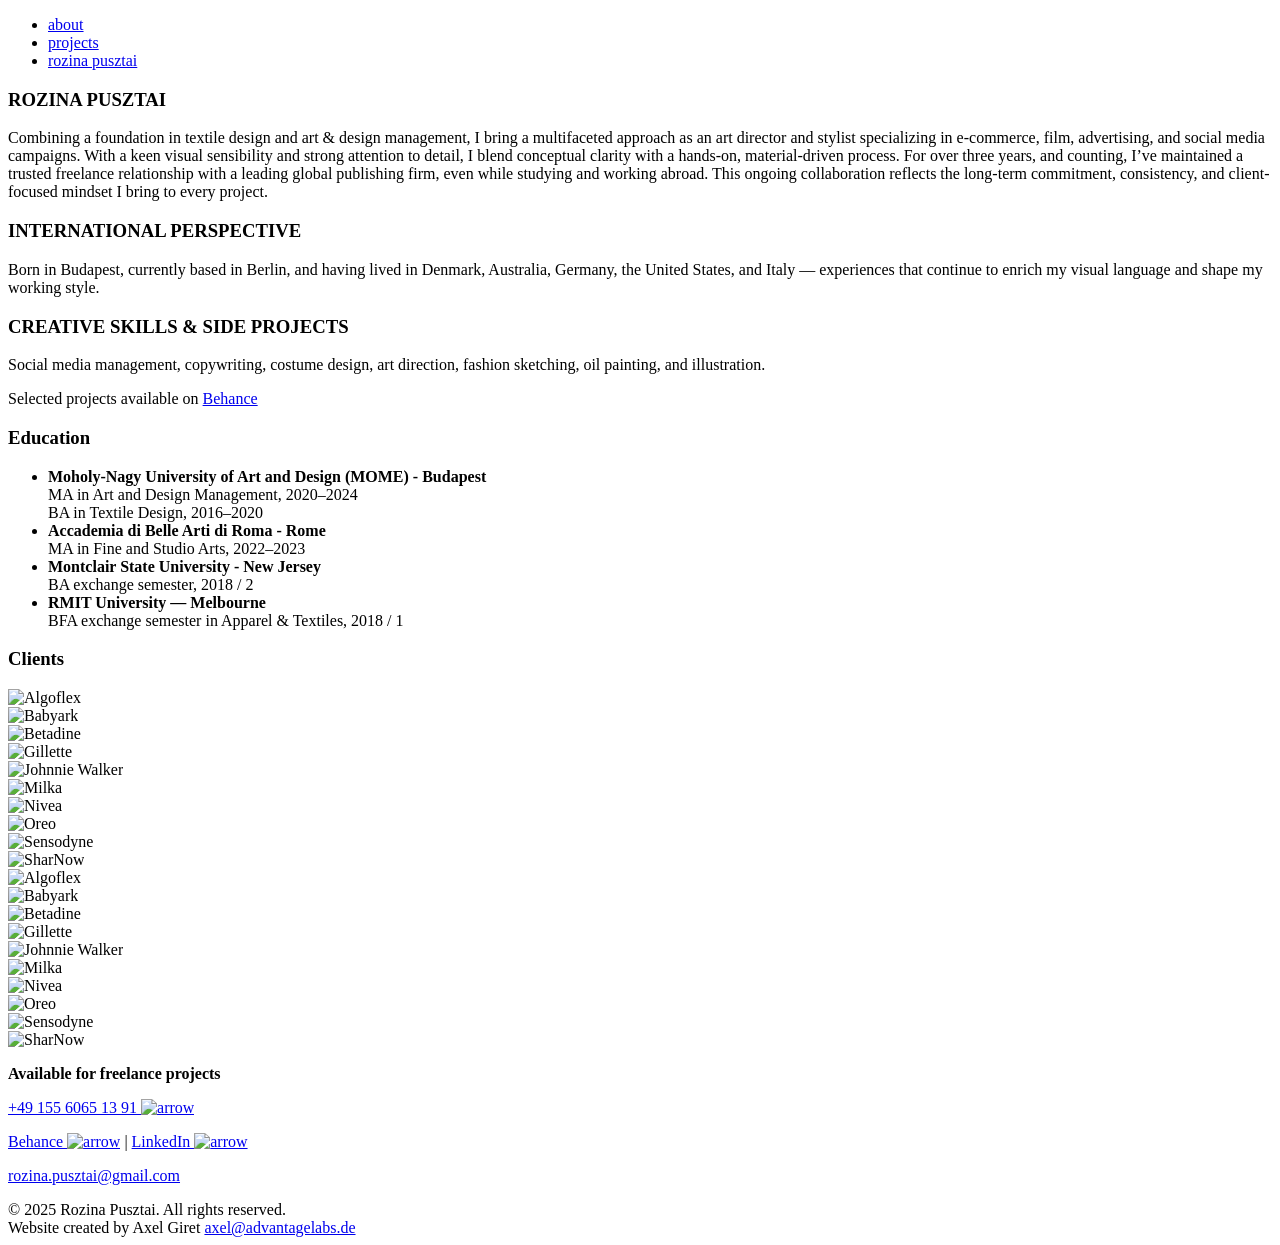
==== about.html @ f629d9df "fix broken asset paths and remove non-functional templates Fix ../assets/ paths in index.html and ab" ====
<!DOCTYPE html>
<html lang="en">
<head>
    <meta charset="UTF-8">
    <title>about Rozina</title>
       <link rel="apple-touch-icon" sizes="180x180" href="assets/images/favicon/apple-touch-icon.png">
<link rel="icon" type="image/png" sizes="32x32" href="assets/images/favicon/favicon-32x32.png">
<link rel="icon" type="image/png" sizes="16x16" href="assets/images/favicon/favicon-16x16.png">
<link rel="manifest" href="assets/images/favicon/site.webmanifest">
    <meta name="viewport" content="width=device-width, initial-scale=1.0, viewport-fit=cover">
<meta name="description" content="ROZINA PUSZTAI — Berlin-based art director and stylist with global experience in film, fashion, and digital campaigns.">    <link rel="stylesheet" href="assets/styles/styles.css">
</head>
<body  class="grey-bg">
<nav class="navbar grey-navbar">
  <ul class="navbar-menu">
    <li><a href="about.html">about</a></li>
    <li><a href="index.html" role="button">projects</a></li>    <li class="nav-right"><a href="index.html">rozina pusztai</a></li>
  </ul>
</nav>




<section class="content-stack">
  <!-- TWO-COLUMN WRAPPER -->
  <div class="two-col">
    <!-- ABOUT -->
    <section id="about" class="section about">
      <h1 class="name">ROZINA PUSZTAI</h1>
      <p>
        Combining a foundation in textile design and art &amp; design management, I bring a multifaceted approach as an art director and stylist
        specializing in e-commerce, film, advertising, and social media campaigns. With a keen visual sensibility and strong attention to detail,
        I blend conceptual clarity with a hands-on, material-driven process. For over three years, and counting, I’ve maintained a trusted freelance
        relationship with a leading global publishing firm, even while studying and working abroad. This ongoing collaboration reflects the long-term
        commitment, consistency, and client-focused mindset I bring to every project.
      </p>

      <h3>INTERNATIONAL PERSPECTIVE</h3>
      <p>
        Born in Budapest, currently based in Berlin, and having lived in Denmark, Australia, Germany, the United States, and Italy — experiences
        that continue to enrich my visual language and shape my working style.
      </p>

      <h3>CREATIVE SKILLS &amp; SIDE PROJECTS</h3>
      <p>
        Social media management, copywriting, costume design, art direction, fashion sketching, oil painting, and illustration.
      </p>

      <p class="behance">
        Selected projects available on
        <a href="https://www.behance.net/rozinapusz8707" target="_blank" rel="noopener noreferrer">Behance</a>
      </p>
    </section>

    <!-- EDUCATION -->
    <section class="section education">
        <div class="edu-wrapper">

      <h1 class="name">Education</h1>
      <ul class="edu-list">
        <li>
          <strong>Moholy-Nagy University of Art and Design (MOME) - Budapest</strong><br>
          MA in Art and Design Management, 2020–2024<br>
          BA in Textile Design, 2016–2020
        </li>
        <li>
          <strong>Accademia di Belle Arti di Roma - Rome</strong><br>
          MA in Fine and Studio Arts, 2022–2023
        </li>
        <li>
          <strong>Montclair State University - New Jersey</strong><br>
          BA exchange semester, 2018 / 2
        </li>
        <li>
          <strong>RMIT University — Melbourne</strong><br>
          BFA exchange semester in Apparel &amp; Textiles, 2018 / 1
        </li>
      </ul>
      </div>
    </section>
  </div>

  <!-- CLIENTS (full width under both) -->
  <section class="section clients">
    <h1 class="client-title">Clients</h1>

    <div class="slider">
      <div class="slide-track">
        <div class="slide"><img src="assets/images/clients_logo/algoflex_no_bg.png" alt="Algoflex"></div>
        <div class="slide"><img src="assets/images/clients_logo/babyark_no_bg.png" alt="Babyark"></div>
        <div class="slide"><img src="assets/images/clients_logo/betadine_no_bg.png" alt="Betadine"></div>
        <div class="slide"><img src="assets/images/clients_logo/gillette_no_bg.png" alt="Gillette"></div>
        <div class="slide"><img src="assets/images/clients_logo/johnnie_walker_logo.png" alt="Johnnie Walker"></div>
        <div class="slide"><img src="assets/images/clients_logo/milka_no_bg.png" alt="Milka"></div>
        <div class="slide"><img src="assets/images/clients_logo/nivea_logo1.png" alt="Nivea"></div>
        <div class="slide"><img src="assets/images/clients_logo/oreo_logo.png" alt="Oreo"></div>
        <div class="slide"><img src="assets/images/clients_logo/sensodyne_no_bg.png" alt="Sensodyne"></div>
        <div class="slide"><img src="assets/images/clients_logo/sharnow_no_bg.png" alt="SharNow"></div>

        <!-- duplicates -->
        <div class="slide"><img src="assets/images/clients_logo/algoflex_no_bg.png" alt="Algoflex"></div>
        <div class="slide"><img src="assets/images/clients_logo/babyark_no_bg.png" alt="Babyark"></div>
        <div class="slide"><img src="assets/images/clients_logo/betadine_no_bg.png" alt="Betadine"></div>
        <div class="slide"><img src="assets/images/clients_logo/gillette_no_bg.png" alt="Gillette"></div>
        <div class="slide"><img src="assets/images/clients_logo/johnnie_walker_logo.png" alt="Johnnie Walker"></div>
        <div class="slide"><img src="assets/images/clients_logo/milka_no_bg.png" alt="Milka"></div>
        <div class="slide"><img src="assets/images/clients_logo/nivea_logo1.png" alt="Nivea"></div>
        <div class="slide"><img src="assets/images/clients_logo/oreo_logo.png" alt="Oreo"></div>
        <div class="slide"><img src="assets/images/clients_logo/sensodyne_no_bg.png" alt="Sensodyne"></div>
        <div class="slide"><img src="assets/images/clients_logo/sharnow_no_bg.png" alt="SharNow"></div>
      </div>
    </div>
  </section>
</section>

<footer class="footer">
  <div class="footer-top">
    <div class="footer-section">

       <p><strong>Available for freelance projects</strong> </p> 
    </div>
    <div class="footer-section">
      <p><a href="tel:+49 155 6065 13 91">+49 155 6065 13 91 <img src="assets/images/styling/arrow.svg" alt="arrow" class="arrow-icon"></a></p>
    </div>

    <div class="footer-section">
      <p>
        <a href="https://www.behance.net/rozinapusz8707" target="_blank" rel="noopener noreferrer">Behance <img src="assets/images/styling/arrow.svg" alt="arrow" class="arrow-icon"></a> |
        <a href="https://www.linkedin.com/in/rozina-pusztai/" target="_blank" rel="noopener noreferrer">LinkedIn <img src="assets/images/styling/arrow.svg" alt="arrow" class="arrow-icon"></a>
      </p>
    </div>

    <div class="footer-section">
      <p><a href="mailto:rozina.pusztai@gmail.com">rozina.pusztai@gmail.com</a></p>
    </div>

   
  </div>

  <div class="footer-bottom">
    <div>&copy; 2025 Rozina Pusztai. All rights reserved.</div>
    <div class ="email-axel">Website created by Axel Giret <a href="mailto:axel@advantagelabs.de">axel@advantagelabs.de</a></div>

  </div>
</footer>

<script src="assets/js/script.js"></script>
</body>

</html>
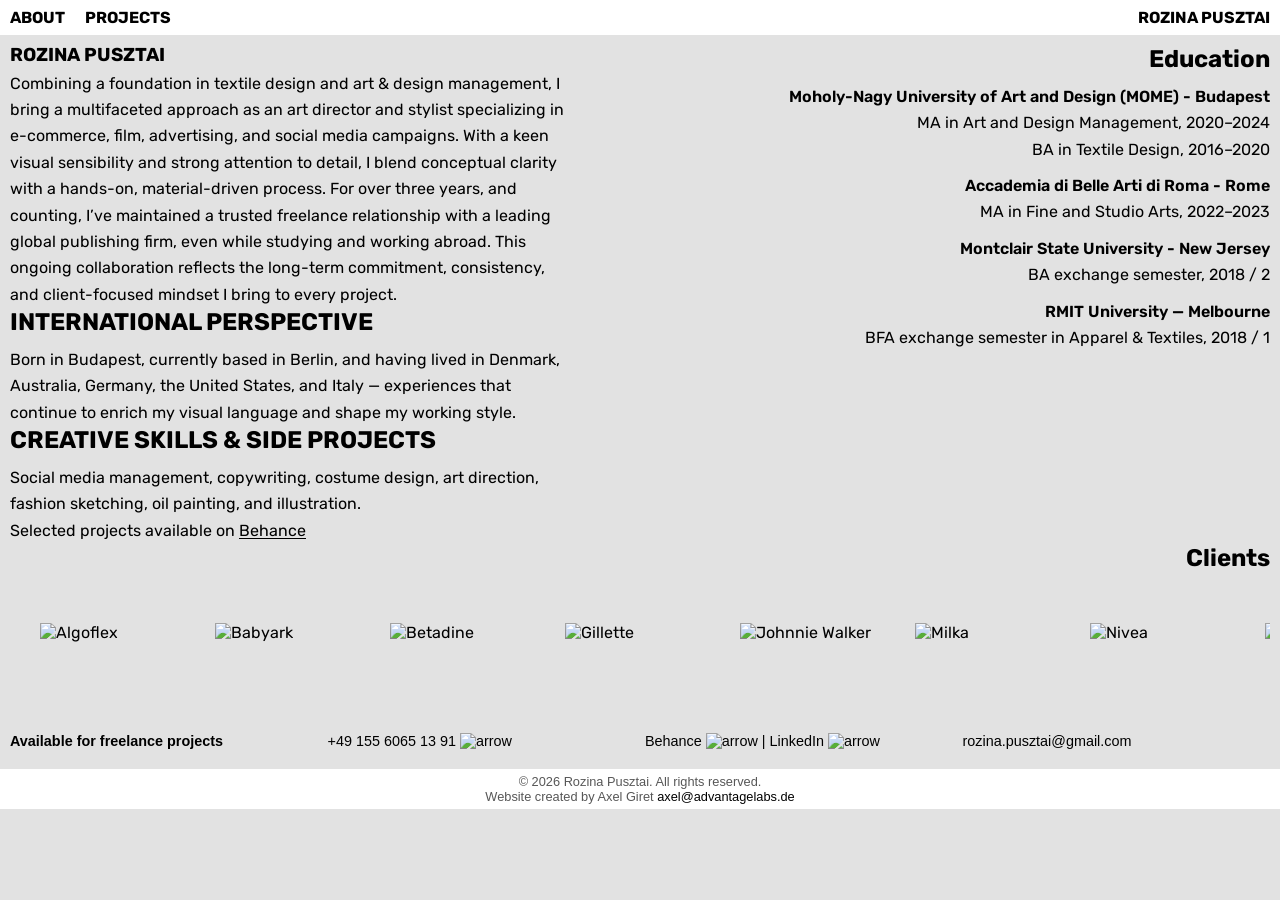
==== commit 49a3aa95: "improve SEO: OG tags, unique descriptions, heading hierarchy, webmanifest Add Open Graph and Twitter" ====
--- a/about.html
+++ b/about.html
@@ -8,7 +8,17 @@
 <link rel="icon" type="image/png" sizes="16x16" href="assets/images/favicon/favicon-16x16.png">
 <link rel="manifest" href="assets/images/favicon/site.webmanifest">
     <meta name="viewport" content="width=device-width, initial-scale=1.0, viewport-fit=cover">
-<meta name="description" content="ROZINA PUSZTAI — Berlin-based art director and stylist with global experience in film, fashion, and digital campaigns.">    <link rel="stylesheet" href="assets/styles/styles.css">
+    <meta name="description" content="About Rozina Pusztai — Berlin-based art director and stylist specializing in e-commerce, film, advertising, and social media campaigns.">
+    <meta property="og:title" content="About Rozina Pusztai — Art Director & Stylist">
+    <meta property="og:description" content="Berlin-based art director and stylist specializing in e-commerce, film, advertising, and social media campaigns.">
+    <meta property="og:image" content="https://rozina.eu/assets/images/1_cukovy/CUKOVY_Cover_2.jpg">
+    <meta property="og:url" content="https://rozina.eu/about.html">
+    <meta property="og:type" content="website">
+    <meta name="twitter:card" content="summary_large_image">
+    <meta name="twitter:title" content="About Rozina Pusztai — Art Director & Stylist">
+    <meta name="twitter:description" content="Berlin-based art director and stylist specializing in e-commerce, film, advertising, and social media campaigns.">
+    <meta name="twitter:image" content="https://rozina.eu/assets/images/1_cukovy/CUKOVY_Cover_2.jpg">
+    <link rel="stylesheet" href="assets/styles/styles.css">
 </head>
 <body  class="grey-bg">
 <nav class="navbar grey-navbar">
@@ -35,13 +45,13 @@
         commitment, consistency, and client-focused mindset I bring to every project.
       </p>
 
-      <h3>INTERNATIONAL PERSPECTIVE</h3>
+      <h2>INTERNATIONAL PERSPECTIVE</h2>
       <p>
         Born in Budapest, currently based in Berlin, and having lived in Denmark, Australia, Germany, the United States, and Italy — experiences
         that continue to enrich my visual language and shape my working style.
       </p>
 
-      <h3>CREATIVE SKILLS &amp; SIDE PROJECTS</h3>
+      <h2>CREATIVE SKILLS &amp; SIDE PROJECTS</h2>
       <p>
         Social media management, copywriting, costume design, art direction, fashion sketching, oil painting, and illustration.
       </p>
@@ -56,7 +66,7 @@
     <section class="section education">
         <div class="edu-wrapper">
 
-      <h1 class="name">Education</h1>
+      <h2 class="name">Education</h2>
       <ul class="edu-list">
         <li>
           <strong>Moholy-Nagy University of Art and Design (MOME) - Budapest</strong><br>
@@ -82,32 +92,32 @@
 
   <!-- CLIENTS (full width under both) -->
   <section class="section clients">
-    <h1 class="client-title">Clients</h1>
+    <h2 class="client-title">Clients</h2>
 
     <div class="slider">
       <div class="slide-track">
-        <div class="slide"><img src="assets/images/clients_logo/algoflex_no_bg.png" alt="Algoflex"></div>
-        <div class="slide"><img src="assets/images/clients_logo/babyark_no_bg.png" alt="Babyark"></div>
-        <div class="slide"><img src="assets/images/clients_logo/betadine_no_bg.png" alt="Betadine"></div>
-        <div class="slide"><img src="assets/images/clients_logo/gillette_no_bg.png" alt="Gillette"></div>
-        <div class="slide"><img src="assets/images/clients_logo/johnnie_walker_logo.png" alt="Johnnie Walker"></div>
-        <div class="slide"><img src="assets/images/clients_logo/milka_no_bg.png" alt="Milka"></div>
-        <div class="slide"><img src="assets/images/clients_logo/nivea_logo1.png" alt="Nivea"></div>
-        <div class="slide"><img src="assets/images/clients_logo/oreo_logo.png" alt="Oreo"></div>
-        <div class="slide"><img src="assets/images/clients_logo/sensodyne_no_bg.png" alt="Sensodyne"></div>
-        <div class="slide"><img src="assets/images/clients_logo/sharnow_no_bg.png" alt="SharNow"></div>
+        <div class="slide"><img src="assets/images/clients_logo/algoflex_no_bg.png" alt="Algoflex" loading="lazy"></div>
+        <div class="slide"><img src="assets/images/clients_logo/babyark_no_bg.png" alt="Babyark" loading="lazy"></div>
+        <div class="slide"><img src="assets/images/clients_logo/betadine_no_bg.png" alt="Betadine" loading="lazy"></div>
+        <div class="slide"><img src="assets/images/clients_logo/gillette_no_bg.png" alt="Gillette" loading="lazy"></div>
+        <div class="slide"><img src="assets/images/clients_logo/johnnie_walker_logo.png" alt="Johnnie Walker" loading="lazy"></div>
+        <div class="slide"><img src="assets/images/clients_logo/milka_no_bg.png" alt="Milka" loading="lazy"></div>
+        <div class="slide"><img src="assets/images/clients_logo/nivea_logo1.png" alt="Nivea" loading="lazy"></div>
+        <div class="slide"><img src="assets/images/clients_logo/oreo_logo.png" alt="Oreo" loading="lazy"></div>
+        <div class="slide"><img src="assets/images/clients_logo/sensodyne_no_bg.png" alt="Sensodyne" loading="lazy"></div>
+        <div class="slide"><img src="assets/images/clients_logo/sharnow_no_bg.png" alt="SharNow" loading="lazy"></div>
 
         <!-- duplicates -->
-        <div class="slide"><img src="assets/images/clients_logo/algoflex_no_bg.png" alt="Algoflex"></div>
-        <div class="slide"><img src="assets/images/clients_logo/babyark_no_bg.png" alt="Babyark"></div>
-        <div class="slide"><img src="assets/images/clients_logo/betadine_no_bg.png" alt="Betadine"></div>
-        <div class="slide"><img src="assets/images/clients_logo/gillette_no_bg.png" alt="Gillette"></div>
-        <div class="slide"><img src="assets/images/clients_logo/johnnie_walker_logo.png" alt="Johnnie Walker"></div>
-        <div class="slide"><img src="assets/images/clients_logo/milka_no_bg.png" alt="Milka"></div>
-        <div class="slide"><img src="assets/images/clients_logo/nivea_logo1.png" alt="Nivea"></div>
-        <div class="slide"><img src="assets/images/clients_logo/oreo_logo.png" alt="Oreo"></div>
-        <div class="slide"><img src="assets/images/clients_logo/sensodyne_no_bg.png" alt="Sensodyne"></div>
-        <div class="slide"><img src="assets/images/clients_logo/sharnow_no_bg.png" alt="SharNow"></div>
+        <div class="slide"><img src="assets/images/clients_logo/algoflex_no_bg.png" alt="Algoflex" loading="lazy"></div>
+        <div class="slide"><img src="assets/images/clients_logo/babyark_no_bg.png" alt="Babyark" loading="lazy"></div>
+        <div class="slide"><img src="assets/images/clients_logo/betadine_no_bg.png" alt="Betadine" loading="lazy"></div>
+        <div class="slide"><img src="assets/images/clients_logo/gillette_no_bg.png" alt="Gillette" loading="lazy"></div>
+        <div class="slide"><img src="assets/images/clients_logo/johnnie_walker_logo.png" alt="Johnnie Walker" loading="lazy"></div>
+        <div class="slide"><img src="assets/images/clients_logo/milka_no_bg.png" alt="Milka" loading="lazy"></div>
+        <div class="slide"><img src="assets/images/clients_logo/nivea_logo1.png" alt="Nivea" loading="lazy"></div>
+        <div class="slide"><img src="assets/images/clients_logo/oreo_logo.png" alt="Oreo" loading="lazy"></div>
+        <div class="slide"><img src="assets/images/clients_logo/sensodyne_no_bg.png" alt="Sensodyne" loading="lazy"></div>
+        <div class="slide"><img src="assets/images/clients_logo/sharnow_no_bg.png" alt="SharNow" loading="lazy"></div>
       </div>
     </div>
   </section>
@@ -120,13 +130,13 @@
        <p><strong>Available for freelance projects</strong> </p> 
     </div>
     <div class="footer-section">
-      <p><a href="tel:+49 155 6065 13 91">+49 155 6065 13 91 <img src="assets/images/styling/arrow.svg" alt="arrow" class="arrow-icon"></a></p>
+      <p><a href="tel:+49 155 6065 13 91">+49 155 6065 13 91 <img src="assets/images/styling/arrow.svg" alt="arrow" class="arrow-icon" loading="lazy"></a></p>
     </div>
 
     <div class="footer-section">
       <p>
-        <a href="https://www.behance.net/rozinapusz8707" target="_blank" rel="noopener noreferrer">Behance <img src="assets/images/styling/arrow.svg" alt="arrow" class="arrow-icon"></a> |
-        <a href="https://www.linkedin.com/in/rozina-pusztai/" target="_blank" rel="noopener noreferrer">LinkedIn <img src="assets/images/styling/arrow.svg" alt="arrow" class="arrow-icon"></a>
+        <a href="https://www.behance.net/rozinapusz8707" target="_blank" rel="noopener noreferrer">Behance <img src="assets/images/styling/arrow.svg" alt="arrow" class="arrow-icon" loading="lazy"></a> |
+        <a href="https://www.linkedin.com/in/rozina-pusztai/" target="_blank" rel="noopener noreferrer">LinkedIn <img src="assets/images/styling/arrow.svg" alt="arrow" class="arrow-icon" loading="lazy"></a>
       </p>
     </div>
 
@@ -138,7 +148,7 @@
   </div>
 
   <div class="footer-bottom">
-    <div>&copy; 2025 Rozina Pusztai. All rights reserved.</div>
+    <div>&copy; 2026 Rozina Pusztai. All rights reserved.</div>
     <div class ="email-axel">Website created by Axel Giret <a href="mailto:axel@advantagelabs.de">axel@advantagelabs.de</a></div>
 
   </div>
--- a/assets/styles/styles.css
+++ b/assets/styles/styles.css
@@ -0,0 +1,706 @@
+/* font import */
+@import url('https://fonts.googleapis.com/css2?family=Titan+One&display=swap');
+@import url('https://fonts.googleapis.com/css2?family=Edu+QLD+Beginner:wght@400..700&family=Inter:ital,opsz,wght@0,14..32,100..900;1,14..32,100..900&family=Oswald:wght@200..700&family=Playfair+Display:ital,wght@0,400..900;1,400..900&family=Rubik:ital,wght@0,300..900;1,300..900&display=swap');
+@import url('https://fonts.googleapis.com/css2?family=Inter:wght@400;600;700&display=swap');
+
+@font-face {
+  font-family: 'Rubik';
+  src: url('assets/styles/fonts/Rubik-VariableFont_wght.ttf') format('truetype');
+  font-weight: 100 900; /* supports all weights from 100 to 900 */
+  font-style: normal;
+}
+
+/* Italic Variable Font */
+@font-face {
+  font-family: 'Rubik';
+  src: url('assets/styles/fonts/Rubik-Italic-VariableFont_wght.ttf') format('truetype');
+  font-weight: 100 900;
+  font-style: italic;
+}
+
+@font-face {
+  font-family: 'RadioGrotesk';
+  src: url('./fonts/RadioGrotesk-Regular.woff2') format('woff2');
+  font-weight: normal;
+  font-style: normal;
+}
+
+@font-face {
+  font-family: 'MonumentExtended';
+  src: url('./fonts/MonumentExtended-Ultrabold.woff2') format('woff2');
+  font-weight: 900;
+  font-style: normal;
+}
+
+/* * {
+  border: 1px solid red !important;
+} */
+
+/* css roots */
+:root {
+  --main-font: 'Rubik', sans-serif;
+}
+
+/* styles */
+
+html, body {
+  margin: 0;
+  padding: 0;
+  height: 100vh;
+  font-family: var(--main-font);
+  background-color: #e2e2e2; /* example grey, change as needed */
+  overflow-x: hidden;
+}
+
+.navbar {
+  background-color: #ffffff; /* example grey, change as needed */
+  padding: 8px 10px;
+  font-weight: bold;
+  font-family: var(--main-font);
+   position: sticky;    /* stays in normal flow, then sticks */
+  top: 0;
+  z-index: 1000; 
+
+
+}
+
+
+
+
+
+
+.navbar-menu {
+  list-style: none;
+  display: flex;
+  align-items: center;
+  margin: 0;
+  padding: 0;
+}
+
+.navbar-menu li {
+  margin-right: 20px;
+}
+
+.navbar-menu li.nav-right {
+  margin-left: auto; /* pushes this item to the far right */
+  margin-right: 0;
+}
+
+.navbar-menu a {
+  text-decoration: none;
+  color: black;
+  text-transform: uppercase;
+}
+
+
+/* Default: 1 column for mobile */
+.image-grid {
+  display: grid;
+  grid-template-columns: 1fr;
+  gap: 2px;
+  padding: 0;
+  margin: 0;
+  width: 100%;
+  background-color: #fff; /* example grey, change as needed */
+  border-bottom: 5px solid #fff; /* example black, change as needed */
+}
+
+.image-grid a {
+  position: relative;
+  display: block;
+  overflow: hidden;}
+
+.image-grid img,
+.image-grid video {
+  width: 100%;
+  height: 700px;
+  object-fit: cover;
+  display: block;
+}
+
+@media (max-width: 759px) {
+  .image-grid .johnnie-walker-video {
+    width: 100%;
+    height: 300px;
+  }
+
+  .image-grid .nivea-video {
+    width: 100%;
+    height: 400px;
+  }
+
+  .image-grid .upcycled-img {
+    width: 100%;
+    height: 350px;
+  }
+}
+
+@media (min-width: 760px) {
+  .image-grid img,
+  .image-grid video {
+    width: 100%;
+  height: 760px;
+}
+}
+
+
+/* The label itself */
+.image-label {
+  position: absolute;
+  bottom: 0;
+  left: 0;
+  right: 0;
+  background-color: white;
+  color: black;
+  text-align: center;
+  padding: 20px 0;
+  font-size: 16px;
+  font-family: var(--main-font);
+
+  opacity: 0;
+  transition: opacity 0.1s ease;
+}
+/* Show label only on hover */
+.image-grid a:hover .image-label {
+  opacity: 1;
+}
+
+
+
+/* Ensure label is above the veil */
+.image-label {
+  z-index: 2;
+}
+
+
+/* Optional: specific object-position overrides */
+.cukovy-img { object-position: center 10%; }
+.babyark-img { object-position: 20% center; }
+.costume-design-img { object-position: center 90%; }
+.nivea-video {
+  height: 400px;
+  object-position: 50% 50%;
+}
+.algoflex-img { object-position: center 90%; }
+.upcycled-img { object-position: 27% 20%; }
+
+
+
+.red-img { object-position: 20% 60%; }
+
+@media (min-width: 760px) {
+  .image-grid {
+    grid-template-columns: repeat(2, 1fr);
+    gap: 5px;
+  }
+
+  .algoflex-img {
+    object-position: center 70%;
+  }
+
+  .upcycled-img {
+    object-position: 15%;
+  }
+
+
+  /* White veil overlay ONLY on desktop */
+  .image-grid a::before {
+    content: '';
+    position: absolute;
+    top: 0;
+    left: 0;
+    width: 100%;
+    height: 100%;
+    background-color: rgba(255, 255, 255, 0.4);
+    opacity: 1;
+    transition: opacity 0.3s ease;
+    z-index: 1;
+  }
+
+  .image-grid a:hover::before {
+    opacity: 0;
+  }
+}
+
+
+.content-stack{
+  display:flex;
+  flex-direction:column;
+  padding: 10px;
+
+}
+
+.section h1.name{
+  line-height:1.1;
+  margin-top : 0px;
+  margin-bottom:5px;
+  font-weight:700;
+}
+
+.section h2{
+  line-height:1.2;
+  margin:0 0 10px;
+  font-weight:700;
+}
+
+
+.section p, .section li{
+  font-size: var(--body);
+  line-height:1.65;
+  margin:0;
+}
+
+
+/* Behance line */
+.behance a{
+  color: inherit;
+  text-decoration: underline;
+  text-underline-offset: 2px;
+}
+
+/* Education list */
+.edu-list{
+  list-style:none;
+  padding:0;
+  margin:0;
+  display:grid;
+  gap:10px;
+}
+.edu-list li strong{ font-weight:600; }
+
+
+
+
+/* Two-column for larger screens */
+@media (min-width: 900px) {
+  .two-col {
+    display: grid;
+    grid-template-columns: 1fr 1fr;
+    gap: 150px;
+    align-items: start;
+  }
+  .education .edu-wrapper{
+    text-align: right;
+  }
+
+  .clients .client-title {
+    text-align: right;
+  }
+
+  .education .edu-list {
+    justify-items: end; /* for grid items inside ul */
+  }
+}
+
+/* slider */
+
+
+/* slider */
+@keyframes scroll {
+  0% {
+    transform: translateX(0);
+  }
+  100% {
+    transform: translateX(calc(-250px * 7));
+  }
+}
+.slider {
+  margin: auto;
+  overflow: hidden;
+  position: relative;
+  width: 100%;
+  margin-top : 40px;
+}
+.slider::before, .slider::after {
+/*   background: linear-gradient(to right, rgba(255, 255, 255, 1) 0%, rgba(255, 255, 255, 0) 100%); */
+  content: "";
+  height: 100px;
+  position: absolute;
+  width: 200px;
+  z-index: 2;
+}
+.slider::after {
+  right: 0;
+  top: 0;
+  transform: rotateZ(180deg);
+}
+.slider::before {
+  left: 0;
+  top: 0;
+}
+.slider .slide-track {
+  animation: scroll 40s linear infinite;
+  display: flex;
+  width: calc(250px * 14);
+}
+.slider .slide {
+  height: 100px;
+  width: 350px;
+  padding-left: 20px;
+}
+
+.slide img {
+  height: 60px; /* Adjust this as needed */
+  width: auto;  /* Keeps the logo proportions */
+  object-fit: contain;
+  padding: 10px; /* Optional: adds spacing inside */
+}
+
+
+/* footer */
+.footer {
+  font-family: sans-serif;
+  padding-top: 10px;
+}
+
+.footer-top {
+  display: flex;
+  flex-wrap: wrap;
+  justify-content: center;
+  gap: 10px;
+  padding-bottom: 20px;
+  text-align: left;
+  padding-right : 10px;
+  padding-left : 10px;
+}
+
+.footer-section {
+  flex: 1 1 300px; /* grow, shrink, and base width */
+  max-width: 400px;
+}
+
+.footer-section h4 {
+  margin-bottom: 8px;
+  font-size: 1rem;
+  text-transform: uppercase;
+}
+
+.footer-section p,
+.footer-section a {
+  margin: 0;
+  font-size: 0.9rem;
+  color: #000000;
+  text-decoration: none;
+}
+
+.footer-section a:hover {
+  color: #444444;
+}
+
+.footer-bottom {
+  text-align: center;
+  font-size: 0.8rem;
+  background-color: #ffffff;
+  color: #575757;
+  width: 100%;
+  padding-top: 5px;
+  padding-bottom: 5px;
+}
+
+.email-axel a {
+  color: #000000;
+  text-decoration: none;
+}
+
+
+
+.photo-container {
+  display: flex;
+  flex-direction: column;
+  align-items: center; /* center horizontally */
+  gap: 5px; /* space between images */
+  border-bottom : 5px solid #ffffff; /* example black, change as needed */
+  background-color: #ffffff; /* example grey, change as needed */
+}
+
+.photo-container img, .photo-container video {
+  max-width: 100%;
+  height: auto;
+}
+
+.description-container_cukovy, .description-container_babyark, .description-container_nivea, .description-container_red, .description-container_johnnie_walker, .description-container_algoflex, .description-container_upcycled, .description-container_costume_design {
+  padding-left: 10px;
+  padding-right: 10px;
+}
+
+.photo-container img.medium-zoomed-image {
+  height: 400px;
+  object-fit: cover;
+  
+}
+
+.photo-container img.big-zoomed-image {
+  height: 600px;
+  object-fit: cover;
+}
+
+.photo-container img.slight-zoomed-image {
+  height: 400px;
+  object-fit: cover;
+}
+
+.photo-container img.medium-vertical-cropped {
+  height: 450px;
+  width : 100%;
+  object-fit: cover;
+}
+
+.photo-container img.slight-vertical-cropped {
+  height: 600px;
+  width : 100%;
+  object-fit: cover;
+}
+
+.photo-container img.big-vertical-cropped {
+  height: 300px;
+  width : 100%;
+  object-fit: cover;
+}
+
+
+/* Desktop layout for cover + grid */
+@media (min-width: 768px) {
+  .photo-container {
+    display: grid;
+    grid-template-columns: 1fr 1fr; /* two columns for secondary images */
+  }
+
+  .photo-container .cover-photo {
+    grid-column: 1 / -1; /* span both columns */
+    width: 100%;
+    height: 800px !important;
+    object-fit: cover;
+  }
+
+  .photo-container img:not(.cover-photo) {
+    width: 100%;
+    height: 950px; /* or a fixed height if needed */
+    object-fit: cover;
+  }
+  .cover-photo.upcycled-first-image {
+  /* your styles here */
+  height: 1000px !important;
+}
+}
+
+
+/* Specific focus positions */
+.focus-center       { object-position: 50% 50%; }
+.focus-slight-bottom { object-position: 50% 63%; }
+.focus-left         { object-position: 0% 50%; }
+.focus-slight-left  { object-position: 30% 50%; }
+.focus-very-slight-left { object-position: 40% 50%; }
+.focus-right        { object-position: 100% 50%; }
+.focus-slight-right { object-position: 70% 50%; }
+.focus-top          { object-position: 50% 0%; }
+.focus-bottom       { object-position: 50% 100%; }
+.focus-right-top    { object-position: 80% 20%; }
+.focus-left-bottom  { object-position: 10% 90%; }
+
+.algoflex-cover {
+  object-position: center 90%;
+}
+
+.algoflex-second-image {
+  object-position: center 70%;
+}
+
+.algoflex-fourth-image {
+  object-position: center 90%;
+}
+
+/* Desktop override */
+@media (min-width: 768px) {
+   .photo-container .algoflex-cover {
+    grid-column: 1 / -1; /* span both columns */
+    width: 100%;
+    height: 800px !important;
+    object-fit: cover;
+      object-position: center 40%;
+
+  }
+  .algoflex-second-image{
+      object-position: center 80%;
+
+  }
+
+  .algoflex-fourth-image {
+  object-position: center 30%;
+}
+  .upcycled-first-image {
+    object-position: center 0%;
+   
+  }
+  .upcycled-second-image {
+    object-position: center 30%;
+  }
+  .upcycled-fourth-image {
+    object-position: center 10%;
+  }
+  .upcycled-sixth-image {
+    object-position: center 0%;
+  }
+}
+
+.award-container {
+  display: grid;
+  grid-template-columns: repeat(5, auto); /* use auto instead of 1fr */
+  gap: 50px; /* optional spacing between items */
+  justify-content: center; /* centers the whole grid */
+  align-items: center;
+  margin: 30px auto;
+  width: fit-content; /* makes container only as wide as its content */
+}
+
+.award-img {
+  width: 100%;
+  height: auto;
+  aspect-ratio: 1 / 1; /* ensures square shape */
+  object-fit: contain;
+}
+
+@media (min-width: 768px) {
+  .award-img {
+    height: 90px;
+    width: auto;
+  }
+}
+
+
+
+.arrow-icon {
+  width: 15px;
+  height: 15px;
+}
+
+
+.small-hr {
+  width: 50px;
+  background-color: #000000;
+  margin: 10px 10px; /* centers the line */
+}
+
+.designer-info {
+  margin-bottom : 10px;
+}
+
+/* .image-grid {
+display: flex;
+flex-wrap: wrap;
+gap: 5px;
+justify-content: center;
+} */
+
+.grid-img {
+width: 200px;
+height:140px;
+object-fit: cover;
+position: relative;
+}
+
+.masonry-grid {
+display: flex;
+flex-wrap: wrap;
+justify-content: center;
+gap: 15px;
+}
+
+.masonry-grid img {
+  margin-top : 20px;
+height: auto;
+transition: transform 0.3s ease;
+object-fit: cover;
+position: relative;
+}
+
+
+.vertical-image {
+  width: 110px;
+
+}
+
+.big-vertical-image {
+  width: 200px;
+
+}
+
+.w-medium {
+  max-height: 150px;
+  width: auto ;
+  
+}
+
+.w-small {
+  max-height: 120px;
+  width: auto ;
+  
+}
+
+/* Pure CSS chaos */
+/* .masonry-grid img:nth-child(1)  { transform: rotate(-8deg) translate(-8px, 4px); z-index: 2; }
+.masonry-grid img:nth-child(2)  { transform: rotate(6deg) translate(12px, -5px); z-index: 1; }
+.masonry-grid img:nth-child(3)  { transform: rotate(-5deg) translate(-6px, 3px); z-index: 3; }
+.masonry-grid img:nth-child(4)  { transform: rotate(7deg) translate(8px, -4px); z-index: 1; }
+.masonry-grid img:nth-child(5)  { transform: rotate(-7deg) translate(-10px, 5px); z-index: 2; }
+.masonry-grid img:nth-child(6)  { transform: rotate(4deg) translate(6px, -2px); z-index: 1; }
+.masonry-grid img:nth-child(7)  { transform: rotate(-6deg) translate(-5px, 7px); z-index: 3; }
+.masonry-grid img:nth-child(8)  { transform: rotate(5deg) translate(7px, -3px); z-index: 2; }
+.masonry-grid img:nth-child(9)  { transform: rotate(-4deg) translate(-7px, 6px); z-index: 1; }
+.masonry-grid img:nth-child(10) { transform: rotate(3deg) translate(6px, -5px); z-index: 2; }
+.masonry-grid img:nth-child(11) { transform: rotate(-3deg) translate(-4px, 4px); z-index: 1; }
+.masonry-grid img:nth-child(12) { transform: rotate(8deg) translate(8px, -6px); z-index: 3; }
+.masonry-grid img:nth-child(13) { transform: rotate(-2deg) translate(-6px, 4px); z-index: 2; }
+.masonry-grid img:nth-child(14) { transform: rotate(6deg) translate(10px, -4px); z-index: 1; }
+.masonry-grid img:nth-child(15) { transform: rotate(-5deg) translate(-8px, 5px); z-index: 3; }
+.masonry-grid img:nth-child(16) { transform: rotate(7deg) translate(6px, -3px); z-index: 2; }
+.masonry-grid img:nth-child(17) { transform: rotate(-6deg) translate(-5px, 6px); z-index: 1; }
+.masonry-grid img:nth-child(18) { transform: rotate(4deg) translate(7px, -2px); z-index: 2; }
+.masonry-grid img:nth-child(19) { transform: rotate(-4deg) translate(-6px, 5px); z-index: 3; }
+.masonry-grid img:nth-child(20) { transform: rotate(5deg) translate(9px, -6px); z-index: 1; }
+  .masonry-grid img:nth-child(21) { transform: rotate(-5deg) translate(9px, -6px); z-index: 1; }
+.masonry-grid img:nth-child(22) { transform: rotate(5deg) translate(9px, -6px); z-index: 1; }
+.masonry-grid img:nth-child(23) { transform: rotate(-3deg) translate(9px, -6px); z-index: 1; }
+.masonry-grid img:nth-child(24) { transform: rotate(5deg) translate(9px, -3px); z-index: 1; }
+ */
+
+
+
+/* Pure CSS chaos - more translation to break the lines */
+.masonry-grid img:nth-child(1)  { transform: translate(-28px, 24px); z-index: 2; }
+.masonry-grid img:nth-child(2)  { transform: translate(1px, -25px); z-index: 1; }
+.masonry-grid img:nth-child(3)  { transform: translate(-26px, 23px); z-index: 3; }
+.masonry-grid img:nth-child(4)  { transform: translate(2px, -24px); z-index: 1; }
+.masonry-grid img:nth-child(5)  { transform: translate(-30px, 25px); z-index: 2; }
+.masonry-grid img:nth-child(6)  { transform: translate(26px, -22px); z-index: 1; }
+.masonry-grid img:nth-child(7)  { transform: translate(-25px, 27px); z-index: 3; }
+.masonry-grid img:nth-child(8)  { transform: translate(27px, -23px); z-index: 2; }
+.masonry-grid img:nth-child(9)  { transform: translate(-27px, 26px); z-index: 1; }
+.masonry-grid img:nth-child(10) { transform: translate(36px, -25px); z-index: 2; }
+.masonry-grid img:nth-child(11) { transform: translate(-24px, 24px); z-index: 1; }
+.masonry-grid img:nth-child(12) { transform: translate(28px, -26px); z-index: 3; }
+.masonry-grid img:nth-child(13) { transform: translate(-26px, 24px); z-index: 2; }
+.masonry-grid img:nth-child(14) { transform: translate(90px, -24px); z-index: 1; }
+.masonry-grid img:nth-child(15) { transform: translate(-28px, 25px); z-index: 3; }
+.masonry-grid img:nth-child(16) { transform: translate(26px, -23px); z-index: 2; }
+.masonry-grid img:nth-child(17) { transform: translate(-25px, 26px); z-index: 1; }
+.masonry-grid img:nth-child(18) { transform: translate(27px, -22px); z-index: 2; }
+.masonry-grid img:nth-child(19) { transform: translate(-26px, 25px); z-index: 3; }
+.masonry-grid img:nth-child(20) { transform: translate(29px, -26px); z-index: 1; }
+.masonry-grid img:nth-child(21) { transform: translate(29px, -26px); z-index: 1; }
+.masonry-grid img:nth-child(22) { transform: translate(29px, -26px); z-index: 1; }
+.masonry-grid img:nth-child(23) { transform: translate(29px, -26px); z-index: 1; }
+.masonry-grid img:nth-child(24) { transform: translate(29px, -23px); z-index: 1; }
+
+.masonry-grid img:hover {
+transform: scale(1.1) rotate(0deg) translate(0, 0);
+z-index: 10;
+}
+
+
+.costume-design-cover {
+  width: 390px !important; /* or 200px if you want it even bigger */
+  z-index: 5;
+  transform: rotate(-2deg) translate(5px, -5px);
+}
+
+
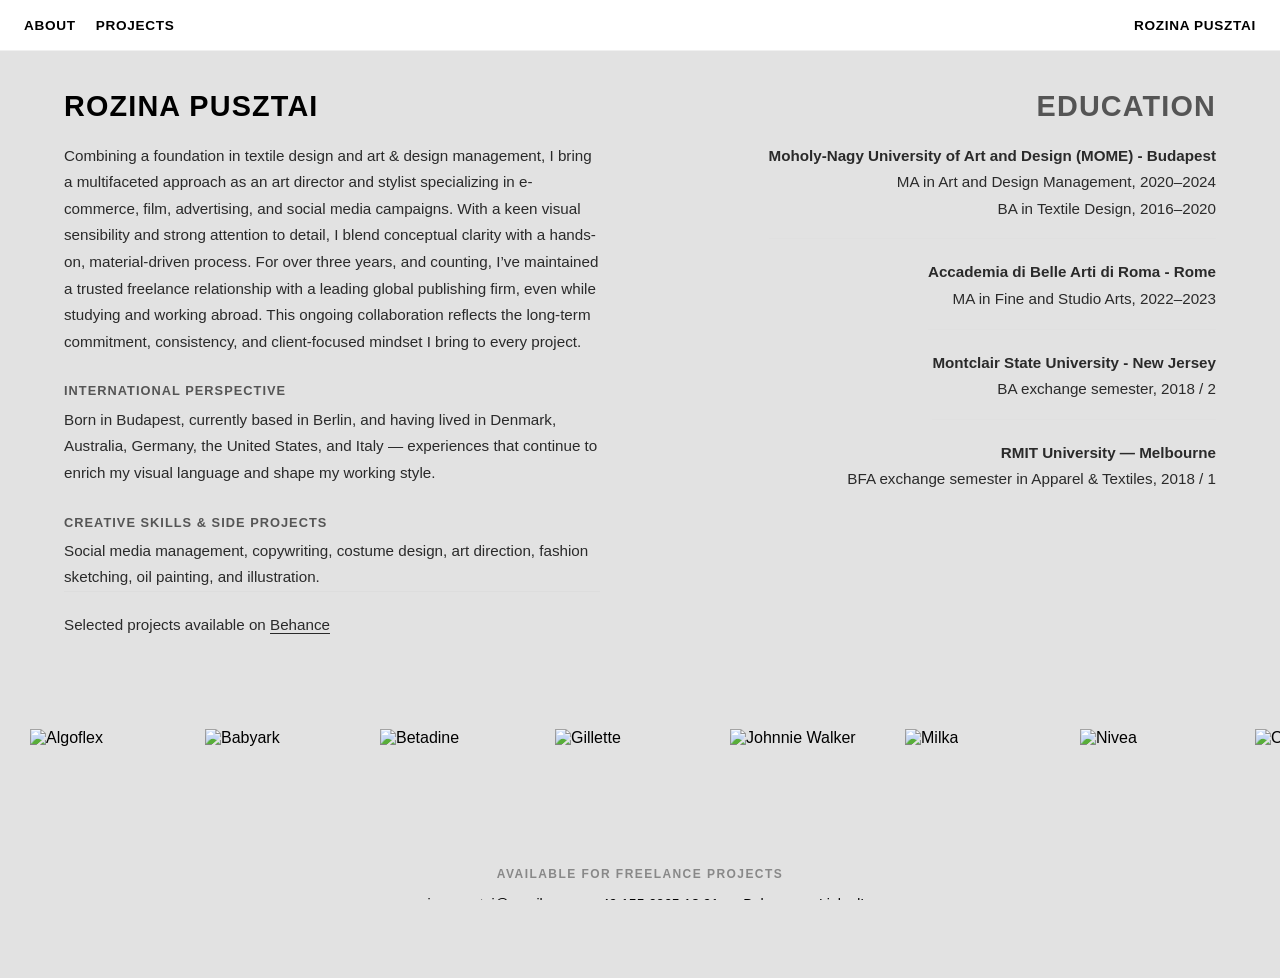
==== commit 84925498: "rework about section layout, footer design, and contact styling Restyle about section: better spacin" ====
--- a/about.html
+++ b/about.html
@@ -92,8 +92,6 @@
 
   <!-- CLIENTS (full width under both) -->
   <section class="section clients">
-    <h2 class="client-title">Clients</h2>
-
     <div class="slider">
       <div class="slide-track">
         <div class="slide"><img src="assets/images/clients_logo/algoflex_no_bg.png" alt="Algoflex" loading="lazy"></div>
@@ -124,33 +122,18 @@
 </section>
 
 <footer class="footer">
-  <div class="footer-top">
-    <div class="footer-section">
-
-       <p><strong>Available for freelance projects</strong> </p> 
-    </div>
-    <div class="footer-section">
-      <p><a href="tel:+49 155 6065 13 91">+49 155 6065 13 91 <img src="assets/images/styling/arrow.svg" alt="arrow" class="arrow-icon" loading="lazy"></a></p>
-    </div>
-
-    <div class="footer-section">
-      <p>
-        <a href="https://www.behance.net/rozinapusz8707" target="_blank" rel="noopener noreferrer">Behance <img src="assets/images/styling/arrow.svg" alt="arrow" class="arrow-icon" loading="lazy"></a> |
-        <a href="https://www.linkedin.com/in/rozina-pusztai/" target="_blank" rel="noopener noreferrer">LinkedIn <img src="assets/images/styling/arrow.svg" alt="arrow" class="arrow-icon" loading="lazy"></a>
-      </p>
-    </div>
-
-    <div class="footer-section">
-      <p><a href="mailto:rozina.pusztai@gmail.com">rozina.pusztai@gmail.com</a></p>
-    </div>
-
-   
+  <div class="footer-cta">Available for freelance projects</div>
+  <div class="footer-contact">
+    <a href="mailto:rozina.pusztai@gmail.com">rozina.pusztai@gmail.com</a>
+    <a href="tel:+491556065139l">+49 155 6065 13 91</a>
   </div>
-
+  <div class="footer-links">
+    <a href="https://www.behance.net/rozinapusz8707" target="_blank" rel="noopener noreferrer">Behance</a>
+    <a href="https://www.linkedin.com/in/rozina-pusztai/" target="_blank" rel="noopener noreferrer">LinkedIn</a>
+  </div>
   <div class="footer-bottom">
-    <div>&copy; 2026 Rozina Pusztai. All rights reserved.</div>
-    <div class ="email-axel">Website created by Axel Giret <a href="mailto:axel@advantagelabs.de">axel@advantagelabs.de</a></div>
-
+    <span>&copy; 2026 Rozina Pusztai</span>
+    <span class="email-axel">Site by Axel Giret <a href="mailto:giretaxel@gmail.com">giretaxel@gmail.com</a></span>
   </div>
 </footer>
 
--- a/assets/styles/styles.css
+++ b/assets/styles/styles.css
@@ -1,19 +1,13 @@
-/* font import */
-@import url('https://fonts.googleapis.com/css2?family=Titan+One&display=swap');
-@import url('https://fonts.googleapis.com/css2?family=Edu+QLD+Beginner:wght@400..700&family=Inter:ital,opsz,wght@0,14..32,100..900;1,14..32,100..900&family=Oswald:wght@200..700&family=Playfair+Display:ital,wght@0,400..900;1,400..900&family=Rubik:ital,wght@0,300..900;1,300..900&display=swap');
-@import url('https://fonts.googleapis.com/css2?family=Inter:wght@400;600;700&display=swap');
-
 @font-face {
   font-family: 'Rubik';
-  src: url('assets/styles/fonts/Rubik-VariableFont_wght.ttf') format('truetype');
-  font-weight: 100 900; /* supports all weights from 100 to 900 */
+  src: url('./fonts/Rubik-VariableFont_wght.ttf') format('truetype');
+  font-weight: 100 900;
   font-style: normal;
 }
 
-/* Italic Variable Font */
 @font-face {
   font-family: 'Rubik';
-  src: url('assets/styles/fonts/Rubik-Italic-VariableFont_wght.ttf') format('truetype');
+  src: url('./fonts/Rubik-Italic-VariableFont_wght.ttf') format('truetype');
   font-weight: 100 900;
   font-style: italic;
 }
@@ -53,20 +47,15 @@
 }
 
 .navbar {
-  background-color: #ffffff; /* example grey, change as needed */
-  padding: 8px 10px;
-  font-weight: bold;
+  background-color: #ffffff;
+  padding: 16px 24px;
+  font-weight: 600;
   font-family: var(--main-font);
-   position: sticky;    /* stays in normal flow, then sticks */
+  position: sticky;
   top: 0;
-  z-index: 1000; 
-
-
-}
-
-
-
-
+  z-index: 1000;
+  border-bottom: 1px solid rgba(0, 0, 0, 0.06);
+}
 
 
 .navbar-menu {
@@ -90,6 +79,29 @@
   text-decoration: none;
   color: black;
   text-transform: uppercase;
+  font-size: 0.85rem;
+  letter-spacing: 0.05em;
+  position: relative;
+  transition: color 0.2s ease;
+}
+
+.navbar-menu a::after {
+  content: '';
+  position: absolute;
+  bottom: -4px;
+  left: 0;
+  width: 0;
+  height: 1.5px;
+  background-color: black;
+  transition: width 0.25s ease;
+}
+
+.navbar-menu a:hover::after {
+  width: 100%;
+}
+
+.navbar-menu a:hover {
+  color: #333;
 }
 
 
@@ -223,63 +235,100 @@
 }
 
 
-.content-stack{
-  display:flex;
-  flex-direction:column;
-  padding: 10px;
-
-}
-
-.section h1.name{
-  line-height:1.1;
-  margin-top : 0px;
-  margin-bottom:5px;
-  font-weight:700;
-}
-
-.section h2{
-  line-height:1.2;
-  margin:0 0 10px;
-  font-weight:700;
-}
-
-
-.section p, .section li{
-  font-size: var(--body);
-  line-height:1.65;
-  margin:0;
-}
-
+.content-stack {
+  display: flex;
+  flex-direction: column;
+}
+
+.two-col {
+  padding: 40px 24px;
+  max-width: 1200px;
+  margin: 0 auto;
+  width: 100%;
+  box-sizing: border-box;
+}
+
+#about {
+  scroll-margin-top: 60px;
+}
+
+.section .name {
+  font-size: 1.8rem;
+  line-height: 1.1;
+  margin: 0 0 20px;
+  font-weight: 700;
+  letter-spacing: 0.04em;
+}
+
+.section h2 {
+  font-size: 0.8rem;
+  line-height: 1.2;
+  margin: 28px 0 8px;
+  font-weight: 600;
+  letter-spacing: 0.08em;
+  text-transform: uppercase;
+  color: #555;
+}
+
+.section p, .section li {
+  font-size: 0.95rem;
+  line-height: 1.75;
+  margin: 0;
+  color: #2a2a2a;
+}
 
 /* Behance line */
-.behance a{
+.behance {
+  margin-top: 28px;
+  padding-top: 20px;
+  border-top: 1px solid #ddd;
+}
+
+.behance a {
   color: inherit;
   text-decoration: underline;
-  text-underline-offset: 2px;
+  text-underline-offset: 3px;
+  transition: color 0.2s ease;
+}
+
+.behance a:hover {
+  color: #555;
 }
 
 /* Education list */
-.edu-list{
-  list-style:none;
-  padding:0;
-  margin:0;
-  display:grid;
-  gap:10px;
-}
-.edu-list li strong{ font-weight:600; }
-
-
-
+.edu-list {
+  list-style: none;
+  padding: 0;
+  margin: 0;
+  display: grid;
+  gap: 20px;
+}
+
+.edu-list li {
+  padding-bottom: 16px;
+  border-bottom: 1px solid #e0e0e0;
+}
+
+.edu-list li:last-child {
+  border-bottom: none;
+  padding-bottom: 0;
+}
+
+.edu-list li strong {
+  font-weight: 600;
+  font-size: 0.95rem;
+}
 
 /* Two-column for larger screens */
 @media (min-width: 900px) {
   .two-col {
     display: grid;
     grid-template-columns: 1fr 1fr;
-    gap: 150px;
+    gap: 80px;
     align-items: start;
   }
-  .education .edu-wrapper{
+
+  .education .edu-wrapper {
     text-align: right;
   }
 
@@ -288,7 +337,7 @@
   }
 
   .education .edu-list {
-    justify-items: end; /* for grid items inside ul */
+    justify-items: end;
   }
 }
 
@@ -349,57 +398,87 @@
 
 /* footer */
 .footer {
-  font-family: sans-serif;
-  padding-top: 10px;
-}
-
-.footer-top {
+  font-family: var(--main-font);
+  text-align: center;
+  padding: 28px 0 0;
+  margin-top: 20px;
+}
+
+.footer-cta {
+  font-size: 0.75rem;
+  font-weight: 600;
+  letter-spacing: 0.12em;
+  text-transform: uppercase;
+  color: #888;
+  margin-bottom: 14px;
+}
+
+.footer-contact,
+.footer-links {
+  display: inline-flex;
+  align-items: center;
+  gap: 20px;
+}
+
+.footer-contact {
+  margin-right: 20px;
+}
+
+.footer-links {
+  margin-bottom: 0;
+}
+
+.footer-contact a,
+.footer-links a {
+  font-size: 0.88rem;
+  color: #000;
+  text-decoration: none;
+  position: relative;
+  transition: color 0.2s ease;
+}
+
+.footer-contact a::after,
+.footer-links a::after {
+  content: '';
+  position: absolute;
+  bottom: -3px;
+  left: 0;
+  width: 0;
+  height: 1.5px;
+  background-color: black;
+  transition: width 0.25s ease;
+}
+
+.footer-contact a:hover::after,
+.footer-links a:hover::after {
+  width: 100%;
+}
+
+.footer-contact a:hover,
+.footer-links a:hover {
+  color: #333;
+}
+
+.footer-bottom {
   display: flex;
-  flex-wrap: wrap;
   justify-content: center;
-  gap: 10px;
-  padding-bottom: 20px;
-  text-align: left;
-  padding-right : 10px;
-  padding-left : 10px;
-}
-
-.footer-section {
-  flex: 1 1 300px; /* grow, shrink, and base width */
-  max-width: 400px;
-}
-
-.footer-section h4 {
-  margin-bottom: 8px;
-  font-size: 1rem;
-  text-transform: uppercase;
-}
-
-.footer-section p,
-.footer-section a {
-  margin: 0;
-  font-size: 0.9rem;
-  color: #000000;
+  gap: 16px;
+  font-size: 0.72rem;
+  color: #999;
+  padding: 16px 24px;
+  margin-top: 20px;
+  letter-spacing: 0.02em;
+  border-top: 1px solid #d5d5d5;
+}
+
+.email-axel a {
+  color: #999;
   text-decoration: none;
-}
-
-.footer-section a:hover {
-  color: #444444;
-}
-
-.footer-bottom {
-  text-align: center;
-  font-size: 0.8rem;
-  background-color: #ffffff;
-  color: #575757;
-  width: 100%;
-  padding-top: 5px;
-  padding-bottom: 5px;
-}
-
-.email-axel a {
-  color: #000000;
-  text-decoration: none;
+  transition: color 0.2s ease;
+}
+
+.email-axel a:hover {
+  color: #333;
 }
 
 
